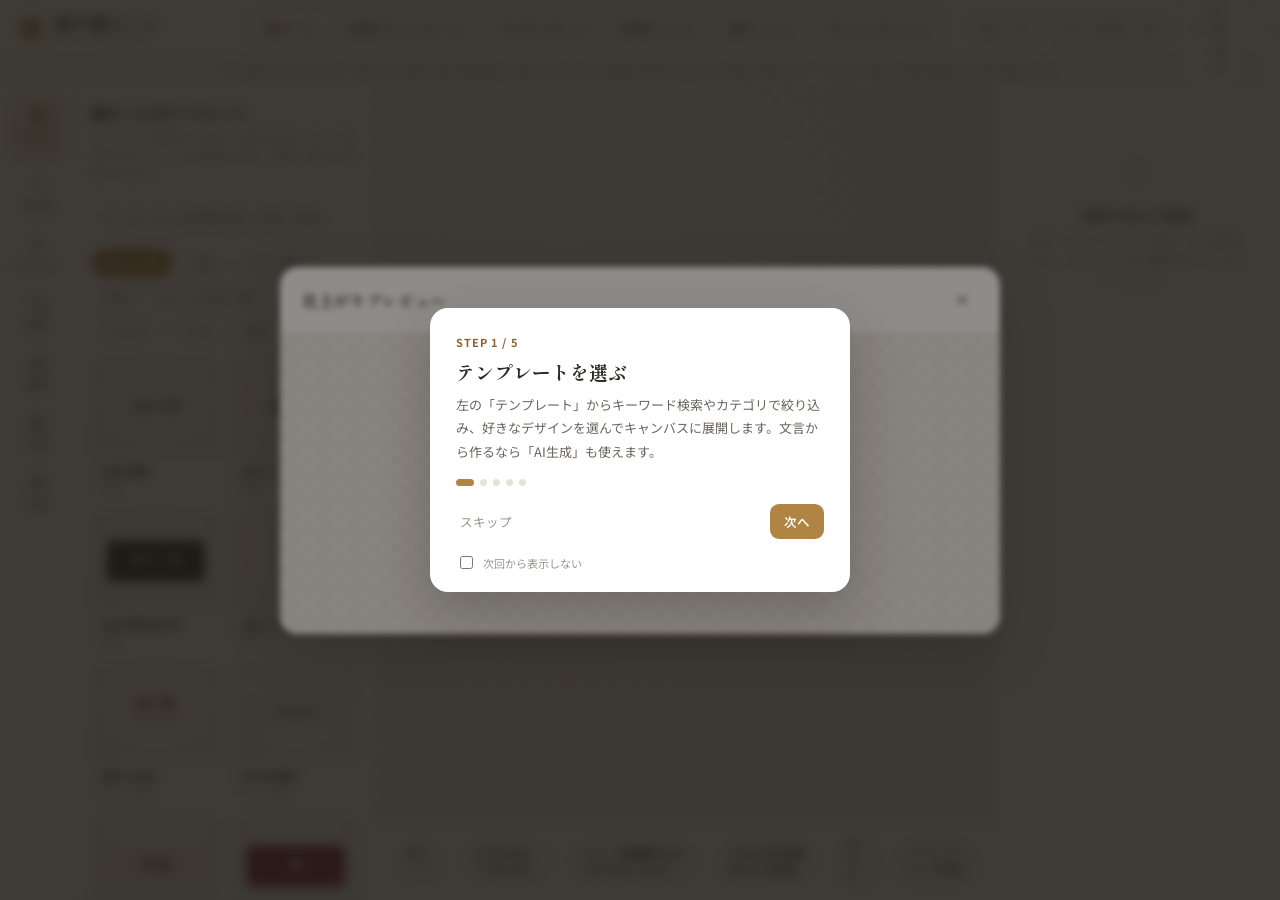
==== index.html @ 847ea358 "瀬戸織ネーム デザインエディタ 公開デモ(editor only)" ====
﻿<!DOCTYPE html>
<html lang="ja">
<head>
<meta charset="UTF-8" />
<meta name="viewport" content="width=device-width, initial-scale=1.0" />
<title>瀬戸織ネーム デザインスタジオ</title>
<link rel="preconnect" href="https://fonts.googleapis.com" />
<link rel="preconnect" href="https://fonts.gstatic.com" crossorigin />
<link href="https://fonts.googleapis.com/css2?family=Noto+Serif+JP:wght@400;600;700&family=Noto+Sans+JP:wght@400;500;700&family=Shippori+Mincho:wght@500;700&family=Zen+Maru+Gothic:wght@500;700&family=Yuji+Syuku&family=Dancing+Script:wght@600&family=Playfair+Display:wght@600&display=swap" rel="stylesheet" />
<script src="vendor/fabric.min.js"></script>
<script>
/* オフライン対策: ローカルの Fabric.js を優先。読み込めなかった場合のみ CDN を試す(オンライン時)。 */
if (!window.fabric) {
  document.write('<scr' + 'ipt src="https://cdnjs.cloudflare.com/ajax/libs/fabric.js/5.3.0/fabric.min.js"></scr' + 'ipt>');
}
</script>
<link rel="stylesheet" href="styles.css" />
</head>
<body>

<!-- 上部バー -->
<header class="topbar">
  <div class="brand">
    <span class="logo-mark" aria-hidden="true">
      <svg viewBox="0 0 32 32" width="26" height="26"><rect x="3" y="3" width="26" height="26" rx="7" fill="#b08544"/><path d="M9 11h14M9 16h14M9 21h14" stroke="#fff" stroke-width="2" stroke-linecap="round"/></svg>
    </span>
    <span class="brand-text">瀬戸織ネーム<small>デザインスタジオ</small></span>
  </div>

  <div class="product-switch" id="productSwitch"></div>

  <div class="topbar-actions">
    <div class="hist-group">
      <button class="icon-btn" id="undoBtn" title="元に戻す" disabled>
        <svg viewBox="0 0 24 24" width="18" height="18"><path d="M9 7L4 12l5 5M4 12h11a5 5 0 0 1 0 10h-1" fill="none" stroke="currentColor" stroke-width="2" stroke-linecap="round" stroke-linejoin="round"/></svg>
      </button>
      <button class="icon-btn" id="redoBtn" title="やり直し" disabled>
        <svg viewBox="0 0 24 24" width="18" height="18"><path d="M15 7l5 5-5 5M20 12H9a5 5 0 0 0 0 10h1" fill="none" stroke="currentColor" stroke-width="2" stroke-linecap="round" stroke-linejoin="round"/></svg>
      </button>
    </div>
    <div class="zoom-group">
      <button class="icon-btn" id="zoomOut" title="縮小"><svg viewBox="0 0 24 24" width="18" height="18"><path d="M5 12h14" stroke="currentColor" stroke-width="2" stroke-linecap="round"/></svg></button>
      <span class="zoom-val" id="zoomVal">100%</span>
      <button class="icon-btn" id="zoomIn" title="拡大"><svg viewBox="0 0 24 24" width="18" height="18"><path d="M12 5v14M5 12h14" stroke="currentColor" stroke-width="2" stroke-linecap="round"/></svg></button>
    </div>
    <button class="text-btn" id="previewBtn" title="シャツやワッペンに付いた仕上がりイメージを確認">
      <svg viewBox="0 0 24 24" width="16" height="16"><path d="M2 12s3.5-7 10-7 10 7 10 7-3.5 7-10 7S2 12 2 12Z" fill="none" stroke="currentColor" stroke-width="2"/><circle cx="12" cy="12" r="3" fill="none" stroke="currentColor" stroke-width="2"/></svg>
      プレビュー
    </button>
    <button class="text-btn" id="downloadBtn" title="高解像度の PNG 画像として書き出し">
      <svg viewBox="0 0 24 24" width="16" height="16"><path d="M12 3v12m0 0l-4-4m4 4l4-4M5 21h14" fill="none" stroke="currentColor" stroke-width="2" stroke-linecap="round" stroke-linejoin="round"/></svg>
      ダウンロード
    </button>
    <button class="text-btn primary" id="orderBtn" title="寸法・色・プリフライトを確認して入稿(瀬戸社の受注画面へ)">
      <svg viewBox="0 0 24 24" width="16" height="16"><path d="M5 12l5 5L20 7" fill="none" stroke="currentColor" stroke-width="2.4" stroke-linecap="round" stroke-linejoin="round"/></svg>
      入稿する
    </button>
    <a class="text-btn nav-link" href="orders.html" target="_blank" rel="noopener" title="瀬戸社側の受注キャッチ画面を別タブで開く">
      <svg viewBox="0 0 24 24" width="16" height="16"><path d="M4 5h16v14H4z" fill="none" stroke="currentColor" stroke-width="1.8"/><path d="M4 9h16" stroke="currentColor" stroke-width="1.8"/><path d="M8 13h8M8 16h5" stroke="currentColor" stroke-width="1.6" stroke-linecap="round"/></svg>
      受注画面を開く
    </a>
  </div>
</header>

<div class="poc-strip">これは動作デモ(PoC)です。瀬戸社の6品目の実仕様網羅と入稿前プリフライト(製造可否判定)が中核。本番は印刷完全データ生成・認証・受発注連携・決済を実装します。</div>

<div class="workspace">

  <!-- 左レール -->
  <nav class="rail">
    <button class="rail-tab active" data-rail="templates" title="テンプレート"><svg viewBox="0 0 24 24" width="20" height="20"><rect x="3" y="3" width="8" height="8" rx="1.5" fill="none" stroke="currentColor" stroke-width="1.8"/><rect x="13" y="3" width="8" height="8" rx="1.5" fill="none" stroke="currentColor" stroke-width="1.8"/><rect x="3" y="13" width="8" height="8" rx="1.5" fill="none" stroke="currentColor" stroke-width="1.8"/><rect x="13" y="13" width="8" height="8" rx="1.5" fill="none" stroke="currentColor" stroke-width="1.8"/></svg><span>テンプレート</span></button>
    <button class="rail-tab" data-rail="ai" title="AIでデザインを作る(デモ版)"><svg viewBox="0 0 24 24" width="20" height="20"><path d="M12 3l1.8 4.6L18 9l-4.2 1.4L12 15l-1.8-4.6L6 9l4.2-1.4L12 3Z" fill="currentColor"/><path d="M18.5 14l.8 2 2 .8-2 .8-.8 2-.8-2-2-.8 2-.8.8-2Z" fill="currentColor"/></svg><span>AI生成</span></button>
    <button class="rail-tab" data-rail="text" title="テキスト"><svg viewBox="0 0 24 24" width="20" height="20"><path d="M5 6h14M9 6v13M15 6v13" stroke="currentColor" stroke-width="1.8" stroke-linecap="round"/></svg><span>テキスト</span></button>
    <button class="rail-tab" data-rail="shapes" title="図形・アイコン"><svg viewBox="0 0 24 24" width="20" height="20"><circle cx="8" cy="8" r="4" fill="none" stroke="currentColor" stroke-width="1.8"/><rect x="13" y="13" width="8" height="8" rx="1.5" fill="none" stroke="currentColor" stroke-width="1.8"/></svg><span>図形</span></button>
    <button class="rail-tab" data-rail="uploads" title="画像"><svg viewBox="0 0 24 24" width="20" height="20"><rect x="3" y="5" width="18" height="14" rx="2" fill="none" stroke="currentColor" stroke-width="1.8"/><circle cx="9" cy="10" r="1.6" fill="currentColor"/><path d="M5 17l5-4 4 3 3-2 2 2" fill="none" stroke="currentColor" stroke-width="1.8" stroke-linejoin="round"/></svg><span>画像</span></button>
    <button class="rail-tab" data-rail="material" title="生地・仕様"><svg viewBox="0 0 24 24" width="20" height="20"><path d="M4 4h16v16H4z" fill="none" stroke="currentColor" stroke-width="1.8"/><path d="M4 9h16M4 14h16M9 4v16M14 4v16" stroke="currentColor" stroke-width="1"/></svg><span>生地</span></button>
    <button class="rail-tab" data-rail="gallery" title="マイギャラリー"><svg viewBox="0 0 24 24" width="20" height="20"><path d="M4 5h16v11H4z" fill="none" stroke="currentColor" stroke-width="1.8"/><path d="M4 13l4-3 3 2 4-4 5 4" fill="none" stroke="currentColor" stroke-width="1.8" stroke-linejoin="round"/></svg><span>保存</span></button>
  </nav>

  <!-- レールパネル -->
  <section class="rail-panel" id="railPanel"></section>

  <!-- 中央ステージ -->
  <main class="stage" id="stage">
    <div class="stage-inner" id="stageInner">
      <div class="canvas-shell" id="canvasShell">
        <canvas id="c"></canvas>
        <div class="texture-overlay" id="textureOverlay"></div>
      </div>
    </div>
    <div class="stage-foot" id="stageFoot"></div>
  </main>

  <!-- 右プロパティパネル -->
  <aside class="props" id="props">
    <div class="props-empty" id="propsEmpty">
      <svg viewBox="0 0 24 24" width="40" height="40"><path d="M12 3l2.5 5.5L20 9l-4 4 1 6-5-3-5 3 1-6-4-4 5.5-.5L12 3Z" fill="none" stroke="currentColor" stroke-width="1.4" stroke-linejoin="round"/></svg>
      <p>要素を選んで編集</p>
      <span>左の「テキスト」や「図形」から追加するか、キャンバス上の要素をクリックしてください。</span>
    </div>
    <div class="props-body" id="propsBody" hidden></div>
  </aside>
</div>

<!-- 入稿モーダル -->
<div class="modal-back" id="orderModal" hidden>
  <div class="modal">
    <div class="modal-head">
      <h3>入稿スペック確認</h3>
      <button class="icon-btn" id="orderClose"><svg viewBox="0 0 24 24" width="18" height="18"><path d="M6 6l12 12M18 6L6 18" stroke="currentColor" stroke-width="2" stroke-linecap="round"/></svg></button>
    </div>
    <div class="modal-body" id="orderBody"></div>
    <div class="modal-foot">
      <span class="modal-note">本番ではここから印刷完全データ生成・マイページ認証・瀬戸様の受発注連携・決済(プレミアム1,980円/月)へ進みます。</span>
      <button class="text-btn primary" id="orderConfirm">この内容で入稿(デモ)</button>
    </div>
  </div>
</div>

<!-- プレビューモーダル -->
<div class="modal-back" id="previewModal" hidden>
  <div class="modal preview-modal">
    <div class="modal-head">
      <h3>仕上がりプレビュー</h3>
      <button class="icon-btn" id="previewClose"><svg viewBox="0 0 24 24" width="18" height="18"><path d="M6 6l12 12M18 6L6 18" stroke="currentColor" stroke-width="2" stroke-linecap="round"/></svg></button>
    </div>
    <div class="modal-body preview-stage" id="previewStage"></div>
  </div>
</div>

<input type="file" id="fileInput" accept="image/*" hidden />

<script src="app.js"></script>
</body>
</html>
---- styles.css ----
﻿:root{
  --bg:#f3f1ec;
  --surface:#ffffff;
  --surface-2:#faf8f3;
  --ink:#2c2a26;
  --ink-soft:#6b665d;
  --ink-faint:#9a948a;
  --line:#e6e2d8;
  --line-soft:#efece4;
  --accent:#b08544;
  --accent-deep:#8a6533;
  --accent-soft:#f4ecdd;
  --brand-dark:#26231e;
  --sel:#4a7dff;
  --radius:14px;
  --radius-sm:9px;
  --shadow-sm:0 1px 2px rgba(40,36,28,.06),0 2px 6px rgba(40,36,28,.05);
  --shadow-md:0 4px 14px rgba(40,36,28,.10),0 1px 3px rgba(40,36,28,.06);
  --shadow-lg:0 18px 50px rgba(30,26,20,.25);
}
*{box-sizing:border-box}
html,body{height:100%}
body{
  margin:0;
  font-family:"Noto Sans JP",system-ui,sans-serif;
  color:var(--ink);
  background:var(--bg);
  -webkit-font-smoothing:antialiased;
  display:flex;flex-direction:column;
  overflow:hidden;
}
button{font-family:inherit;color:inherit}

/* ===== 上部バー ===== */
.topbar{
  display:flex;align-items:center;gap:18px;
  height:58px;flex:0 0 58px;
  padding:0 18px;
  background:var(--surface);
  border-bottom:1px solid var(--line);
  box-shadow:var(--shadow-sm);
  z-index:30;
}
.brand{display:flex;align-items:center;gap:10px;min-width:210px}
.logo-mark{display:flex}
.brand-text{font-family:"Shippori Mincho",serif;font-weight:700;font-size:17px;letter-spacing:.02em;line-height:1.1;display:flex;flex-direction:column}
.brand-text small{font-family:"Noto Sans JP";font-weight:500;font-size:10px;color:var(--ink-faint);letter-spacing:.18em}

.product-switch{display:flex;gap:4px;background:var(--surface-2);border:1px solid var(--line);border-radius:11px;padding:4px}
.product-switch button{
  border:none;background:transparent;cursor:pointer;
  font-size:12.5px;font-weight:500;color:var(--ink-soft);
  padding:7px 14px;border-radius:8px;white-space:nowrap;
  transition:all .15s;
}
.product-switch button:hover{color:var(--ink);background:rgba(176,133,68,.08)}
.product-switch button.active{background:var(--surface);color:var(--accent-deep);font-weight:700;box-shadow:var(--shadow-sm)}

.topbar-actions{margin-left:auto;display:flex;align-items:center;gap:10px}
.hist-group,.zoom-group{display:flex;align-items:center;gap:2px;background:var(--surface-2);border:1px solid var(--line);border-radius:9px;padding:3px}
.zoom-val{font-size:12px;font-variant-numeric:tabular-nums;color:var(--ink-soft);min-width:42px;text-align:center}
.icon-btn{
  display:flex;align-items:center;justify-content:center;
  width:32px;height:30px;border:none;background:transparent;border-radius:7px;
  color:var(--ink-soft);cursor:pointer;transition:all .13s;
}
.icon-btn:hover:not(:disabled){background:rgba(176,133,68,.12);color:var(--accent-deep)}
.icon-btn:disabled{opacity:.32;cursor:default}
.text-btn{
  display:flex;align-items:center;gap:6px;
  border:1px solid var(--line);background:var(--surface);
  border-radius:9px;padding:8px 14px;font-size:12.5px;font-weight:600;
  color:var(--ink);cursor:pointer;transition:all .15s;
}
.text-btn:hover{border-color:var(--accent);color:var(--accent-deep);box-shadow:var(--shadow-sm)}
.text-btn.primary{background:var(--accent);border-color:var(--accent);color:#fff}
.text-btn.primary:hover{background:var(--accent-deep);border-color:var(--accent-deep);color:#fff}

.poc-strip{
  flex:0 0 auto;font-size:11px;color:var(--ink-faint);
  background:var(--surface-2);border-bottom:1px solid var(--line-soft);
  padding:5px 18px;text-align:center;letter-spacing:.01em;
}

/* ===== ワークスペース ===== */
.workspace{flex:1;display:flex;min-height:0}

/* 左レール */
.rail{
  flex:0 0 76px;background:var(--surface);border-right:1px solid var(--line);
  display:flex;flex-direction:column;gap:2px;padding:10px 8px;overflow-y:auto;
}
.rail-tab{
  display:flex;flex-direction:column;align-items:center;gap:5px;
  border:none;background:transparent;border-radius:11px;padding:11px 4px;
  color:var(--ink-soft);cursor:pointer;transition:all .14s;font-size:10.5px;font-weight:500;
}
.rail-tab span{line-height:1}
.rail-tab:hover{background:var(--surface-2);color:var(--ink)}
.rail-tab.active{background:var(--accent-soft);color:var(--accent-deep);font-weight:700}

/* レールパネル */
.rail-panel{
  flex:0 0 300px;background:var(--surface);border-right:1px solid var(--line);
  overflow-y:auto;padding:18px 16px 28px;
}
.rp-title{font-size:14px;font-weight:700;margin:0 0 4px;letter-spacing:.01em}
.rp-sub{font-size:11.5px;color:var(--ink-faint);margin:0 0 16px;line-height:1.6}
.rp-section{margin-bottom:22px}
.rp-section h4{font-size:11px;font-weight:700;color:var(--ink-soft);letter-spacing:.06em;margin:0 0 10px;text-transform:none}

/* テンプレート検索ボックス */
.tpl-search{position:relative;display:flex;align-items:center;margin:0 0 12px}
.tpl-search .ts-ic{position:absolute;left:11px;color:var(--ink-faint);pointer-events:none}
.tpl-search input{
  width:100%;padding:9px 32px 9px 34px;border:1px solid var(--line);border-radius:9px;
  font-size:12.5px;font-family:inherit;color:var(--ink);background:var(--surface);transition:border-color .14s;
}
.tpl-search input:focus{outline:none;border-color:var(--accent);box-shadow:0 0 0 3px var(--accent-soft)}
.tpl-search .ts-clear{
  position:absolute;right:7px;width:22px;height:22px;border:none;background:transparent;
  color:var(--ink-faint);cursor:pointer;display:flex;align-items:center;justify-content:center;border-radius:50%;
}
.tpl-search .ts-clear:hover{background:var(--surface-2);color:var(--ink-soft)}
.tpl-count{font-size:11px;color:var(--ink-faint);margin:0 0 10px}

/* テンプレートのカテゴリ絞り込みチップ */
.tpl-cats{display:flex;flex-wrap:wrap;gap:6px;margin:0 0 14px}
.tpl-chip{
  border:1px solid var(--line);background:var(--surface);border-radius:20px;
  padding:5px 12px;font-size:11px;cursor:pointer;color:var(--ink-soft);transition:all .14s;white-space:nowrap;
}
.tpl-chip:hover{border-color:var(--accent);color:var(--accent-deep);background:var(--accent-soft)}
.tpl-chip.sel{border-color:var(--accent);background:var(--accent);color:#fff;font-weight:700}

/* テンプレートカード */
.tpl-grid{display:grid;grid-template-columns:1fr 1fr;gap:12px}
.tpl-card{
  position:relative;border:1px solid var(--line);border-radius:var(--radius-sm);overflow:hidden;cursor:pointer;
  background:var(--surface-2);transition:all .16s;
}
.tpl-card:hover{border-color:var(--accent);box-shadow:var(--shadow-md);transform:translateY(-2px)}
.tpl-thumb{height:96px;display:flex;align-items:center;justify-content:center;padding:8px;background:
  radial-gradient(circle at 50% 35%, #fbfaf6, #f0ede5)}
.tpl-name{font-size:11px;padding:7px 9px;border-top:1px solid var(--line-soft);color:var(--ink);background:var(--surface);font-weight:600;line-height:1.3}
.tpl-name small{display:block;font-size:9.5px;color:var(--ink-faint);font-weight:500;margin-top:1px}
/* ホバー時の適用オーバーレイ */
.tpl-overlay{
  position:absolute;left:0;right:0;top:0;height:96px;display:flex;align-items:center;justify-content:center;
  background:rgba(38,35,30,.55);opacity:0;transition:opacity .16s;pointer-events:none;
}
.tpl-card:hover .tpl-overlay{opacity:1}
.tpl-use{
  background:var(--accent);color:#fff;font-size:11px;font-weight:700;
  padding:7px 13px;border-radius:20px;box-shadow:var(--shadow-md);letter-spacing:.02em;
}

/* 追加ボタン群 */
.add-btn{
  width:100%;display:flex;align-items:center;gap:11px;
  border:1px solid var(--line);background:var(--surface);border-radius:var(--radius-sm);
  padding:13px 14px;cursor:pointer;transition:all .15s;margin-bottom:9px;text-align:left;
}
.add-btn:hover{border-color:var(--accent);background:var(--accent-soft)}
.add-btn .ab-ic{color:var(--accent-deep);display:flex}
.add-btn .ab-tx{display:flex;flex-direction:column;gap:1px}
.add-btn .ab-tx b{font-size:13px;font-weight:600}
.add-btn .ab-tx small{font-size:11px;color:var(--ink-faint)}
.preset-line{display:flex;gap:7px;flex-wrap:wrap}
.preset-chip{
  border:1px solid var(--line);background:var(--surface);border-radius:20px;
  padding:6px 13px;font-size:12px;cursor:pointer;transition:all .14s;color:var(--ink-soft);
}
.preset-chip:hover{border-color:var(--accent);color:var(--accent-deep);background:var(--accent-soft)}

/* 図形グリッド */
.shape-grid{display:grid;grid-template-columns:repeat(4,1fr);gap:8px}
.shape-cell{
  aspect-ratio:1;display:flex;align-items:center;justify-content:center;
  border:1px solid var(--line);border-radius:var(--radius-sm);background:var(--surface);
  cursor:pointer;color:var(--ink-soft);transition:all .14s;
}
.shape-cell:hover{border-color:var(--accent);color:var(--accent-deep);background:var(--accent-soft)}

/* スウォッチ / 糸色見本帳 */
.thread-book{display:grid;grid-template-columns:repeat(4,1fr);gap:9px}
.thread-chip{
  display:flex;flex-direction:column;align-items:center;gap:4px;cursor:pointer;
  border:1px solid transparent;border-radius:9px;padding:6px 3px 5px;transition:all .14s;
}
.thread-chip:hover{background:var(--surface-2);border-color:var(--line)}
.thread-chip.sel{background:var(--accent-soft);border-color:var(--accent)}
.thread-dot{width:34px;height:34px;border-radius:50%;box-shadow:inset 0 0 0 1px rgba(0,0,0,.12),0 1px 3px rgba(0,0,0,.15)}
.thread-no{font-size:9px;color:var(--ink-faint);font-variant-numeric:tabular-nums;line-height:1}
.thread-nm{font-size:9.5px;color:var(--ink-soft);line-height:1.1;text-align:center}

.fabric-row{display:flex;gap:9px;flex-wrap:wrap}
.fabric-sw{
  width:48px;height:48px;border-radius:9px;cursor:pointer;position:relative;
  box-shadow:inset 0 0 0 1px rgba(0,0,0,.1);transition:transform .12s;border:2px solid transparent;
}
.fabric-sw:hover{transform:scale(1.06)}
.fabric-sw.sel{border-color:var(--accent);box-shadow:inset 0 0 0 1px rgba(0,0,0,.1),0 0 0 2px var(--accent-soft)}

/* セグメント切替 */
.seg{display:flex;background:var(--surface-2);border:1px solid var(--line);border-radius:9px;padding:3px;gap:2px}
.seg button{flex:1;border:none;background:transparent;border-radius:7px;padding:8px 6px;font-size:11.5px;font-weight:500;color:var(--ink-soft);cursor:pointer;transition:all .14s}
.seg button:hover{color:var(--ink)}
.seg button.active{background:var(--surface);color:var(--accent-deep);font-weight:700;box-shadow:var(--shadow-sm)}

.toggle-row{display:flex;align-items:center;justify-content:space-between;padding:4px 0}
.toggle-row label{font-size:13px}
.switch{position:relative;width:42px;height:24px;flex:0 0 auto}
.switch input{opacity:0;width:0;height:0}
.switch .sl{position:absolute;inset:0;background:var(--line);border-radius:24px;transition:.18s;cursor:pointer}
.switch .sl::before{content:"";position:absolute;width:18px;height:18px;left:3px;top:3px;background:#fff;border-radius:50%;transition:.18s;box-shadow:var(--shadow-sm)}
.switch input:checked + .sl{background:var(--accent)}
.switch input:checked + .sl::before{transform:translateX(18px)}

/* ===== ステージ ===== */
.stage{
  flex:1;min-width:0;display:flex;flex-direction:column;
  background:
    radial-gradient(circle at 30% 20%, #fbfaf6, transparent 60%),
    repeating-conic-gradient(#ece9e1 0% 25%, #f4f1ec 0% 50%) 0 0/22px 22px;
  position:relative;
}
.stage-inner{flex:1;display:flex;align-items:center;justify-content:center;overflow:auto;padding:40px}
.canvas-shell{position:relative;box-shadow:var(--shadow-lg);border-radius:4px;transition:width .12s,height .12s}
.canvas-shell .canvas-container{border-radius:4px}
.texture-overlay{position:absolute;inset:0;pointer-events:none;border-radius:4px;z-index:5;mix-blend-mode:multiply}
.stage-foot{
  flex:0 0 auto;display:flex;align-items:center;gap:16px;justify-content:center;
  padding:10px 18px;background:var(--surface);border-top:1px solid var(--line);
  font-size:11.5px;color:var(--ink-soft);
}
.stage-foot .dim-pill{background:var(--surface-2);border:1px solid var(--line);border-radius:20px;padding:4px 12px;font-variant-numeric:tabular-nums}
.stage-foot b{color:var(--ink)}

/* ===== 右プロパティ ===== */
.props{flex:0 0 286px;background:var(--surface);border-left:1px solid var(--line);overflow-y:auto;padding:18px 16px 30px}
.props-empty{display:flex;flex-direction:column;align-items:center;text-align:center;color:var(--ink-faint);padding:48px 18px;gap:6px}
.props-empty p{font-size:14px;font-weight:600;color:var(--ink-soft);margin:8px 0 0}
.props-empty span{font-size:11.5px;line-height:1.7}
.props-empty svg{color:var(--line)}

.pgroup{margin-bottom:20px}
.pgroup-title{font-size:11px;font-weight:700;color:var(--ink-soft);letter-spacing:.05em;margin:0 0 10px}
.field{margin-bottom:12px}
.field > label{display:block;font-size:11px;color:var(--ink-soft);margin-bottom:5px}
.field input[type=text],.field input[type=number],.field select,.field textarea{
  width:100%;padding:9px 11px;border:1px solid var(--line);border-radius:8px;
  font-size:13px;font-family:inherit;color:var(--ink);background:var(--surface);transition:border-color .14s;
}
.field input:focus,.field select:focus,.field textarea:focus{outline:none;border-color:var(--accent);box-shadow:0 0 0 3px var(--accent-soft)}
.field textarea{resize:vertical;min-height:54px;line-height:1.5}
.field-row{display:flex;gap:9px}
.field-row .field{flex:1}

.stepper{display:flex;align-items:center;border:1px solid var(--line);border-radius:8px;overflow:hidden}
.stepper button{border:none;background:var(--surface-2);width:30px;height:36px;cursor:pointer;color:var(--ink-soft);font-size:16px}
.stepper button:hover{background:var(--accent-soft);color:var(--accent-deep)}
.stepper input{border:none;text-align:center;width:100%;font-size:13px;font-variant-numeric:tabular-nums}
.stepper input:focus{outline:none}

.align-row,.layer-row{display:grid;grid-template-columns:repeat(4,1fr);gap:6px}
.mini-btn{
  display:flex;align-items:center;justify-content:center;height:36px;
  border:1px solid var(--line);background:var(--surface);border-radius:8px;cursor:pointer;
  color:var(--ink-soft);transition:all .13s;
}
.mini-btn:hover{border-color:var(--accent);color:var(--accent-deep);background:var(--accent-soft)}
.mini-btn.danger:hover{border-color:#d9534f;color:#d9534f;background:#fdeceb}

.color-pick{display:flex;align-items:center;gap:9px}
.color-pick .cp-current{width:36px;height:36px;border-radius:8px;box-shadow:inset 0 0 0 1px rgba(0,0,0,.12);flex:0 0 auto}
.thread-mini{display:flex;gap:6px;flex-wrap:wrap}
.thread-mini .tm{width:24px;height:24px;border-radius:50%;cursor:pointer;box-shadow:inset 0 0 0 1px rgba(0,0,0,.12);border:2px solid transparent}
.thread-mini .tm.sel{border-color:var(--accent)}

.range-row{display:flex;align-items:center;gap:10px}
.range-row input[type=range]{flex:1;accent-color:var(--accent)}
.range-row .rv{font-size:12px;color:var(--ink-soft);font-variant-numeric:tabular-nums;min-width:38px;text-align:right}

.fontpick{display:flex;flex-direction:column;gap:7px;max-height:230px;overflow-y:auto;padding-right:2px}
.font-opt{border:1px solid var(--line);border-radius:8px;padding:9px 12px;cursor:pointer;font-size:15px;transition:all .13s;background:var(--surface)}
.font-opt:hover{border-color:var(--accent);background:var(--accent-soft)}
.font-opt.sel{border-color:var(--accent);background:var(--accent-soft);box-shadow:0 0 0 2px var(--accent-soft)}
.font-opt small{display:block;font-size:9.5px;color:var(--ink-faint);font-family:"Noto Sans JP";margin-top:2px}

/* ===== モーダル ===== */
.modal-back{position:fixed;inset:0;background:rgba(30,26,20,.46);backdrop-filter:blur(3px);display:flex;align-items:center;justify-content:center;z-index:100;padding:24px}
.modal{background:var(--surface);border-radius:18px;box-shadow:var(--shadow-lg);width:min(520px,100%);max-height:90vh;display:flex;flex-direction:column;overflow:hidden}
.preview-modal{width:min(720px,100%)}
.modal-head{display:flex;align-items:center;justify-content:space-between;padding:18px 22px;border-bottom:1px solid var(--line)}
.modal-head h3{margin:0;font-size:16px;font-family:"Shippori Mincho",serif;font-weight:700}
.modal-body{padding:22px;overflow-y:auto}
.preview-stage{display:flex;align-items:center;justify-content:center;background:repeating-conic-gradient(#ece9e1 0% 25%, #f4f1ec 0% 50%) 0 0/22px 22px;min-height:300px;padding:40px}
.modal-foot{display:flex;align-items:center;gap:14px;justify-content:space-between;padding:16px 22px;border-top:1px solid var(--line);background:var(--surface-2)}
.modal-note{font-size:10.5px;color:var(--ink-faint);line-height:1.6;flex:1}

.spec-table{width:100%;border-collapse:collapse;font-size:13px}
.spec-table th{text-align:left;color:var(--ink-soft);font-weight:600;padding:9px 4px;width:128px;vertical-align:top;font-size:12px}
.spec-table td{padding:9px 4px;border-bottom:1px solid var(--line-soft)}
.spec-table tr:last-child td{border-bottom:none}
.spec-chiplist{display:flex;flex-wrap:wrap;gap:6px}
.spec-chip{display:inline-flex;align-items:center;gap:5px;background:var(--surface-2);border:1px solid var(--line);border-radius:16px;padding:3px 10px;font-size:11.5px}
.spec-chip .sc-dot{width:11px;height:11px;border-radius:50%;box-shadow:inset 0 0 0 1px rgba(0,0,0,.15)}

/* ギャラリー */
.gal-grid{display:grid;grid-template-columns:1fr 1fr;gap:11px}
.gal-card{border:1px solid var(--line);border-radius:var(--radius-sm);overflow:hidden;cursor:pointer;background:var(--surface);transition:all .15s;position:relative}
.gal-card:hover{border-color:var(--accent);box-shadow:var(--shadow-md)}
.gal-card img{width:100%;height:74px;object-fit:contain;background:var(--surface-2);display:block}
.gal-card .gc-meta{font-size:10.5px;padding:6px 8px;color:var(--ink-soft);border-top:1px solid var(--line-soft)}
.gal-card .gc-del{position:absolute;top:5px;right:5px;width:22px;height:22px;border-radius:50%;border:none;background:rgba(255,255,255,.9);color:#d9534f;cursor:pointer;display:none;align-items:center;justify-content:center;box-shadow:var(--shadow-sm)}
.gal-card:hover .gc-del{display:flex}
.empty-hint{font-size:12px;color:var(--ink-faint);line-height:1.7;padding:16px;border:1px dashed var(--line);border-radius:var(--radius-sm);text-align:center;background:var(--surface-2)}

.tip{font-size:11px;color:var(--ink-faint);line-height:1.7;margin-top:14px;padding-top:12px;border-top:1px solid var(--line-soft)}

/* 折り返し可能なセグメント(仕立て・地組織) */
.seg-wrap{gap:4px}
.seg-wrap button{flex:0 0 auto;min-width:0;padding:7px 10px;font-size:11px}

/* センター折りの折り線 */
.fold-line{position:absolute;left:0;right:0;top:50%;height:0;border-top:1px dashed rgba(0,0,0,.28);z-index:6;pointer-events:none}

/* プリフライト要約バッジ(ステージ下) */
.pf-pill{cursor:pointer;border-width:1px;border-style:solid}
.pf-pill.pf-ok{background:#eaf6ec;border-color:#bcdcc2;color:#2c7a3e}
.pf-pill.pf-warn{background:#fdf3e2;border-color:#f0d6a6;color:#9a6b16}
.pf-pill.pf-bad{background:#fdecea;border-color:#f2c0bb;color:#bf2f26}
.pf-pill b{color:inherit}

/* プリフライト(入稿モーダル内) */
.pf-block{margin-bottom:20px}
.pf-head{border-radius:10px;padding:11px 14px;display:flex;align-items:center;gap:10px}
.pf-head.pf-ok{background:#eaf6ec;color:#2c7a3e}
.pf-head.pf-warn{background:#fdf3e2;color:#9a6b16}
.pf-head.pf-bad{background:#fdecea;color:#bf2f26}
.pf-badge{font-weight:700;font-size:13.5px}
.pf-list{list-style:none;margin:12px 0 0;padding:0;display:flex;flex-direction:column;gap:7px}
.pf-list li{display:flex;gap:8px;align-items:flex-start;font-size:12px;line-height:1.6;color:var(--ink-soft)}
.pf-tag{flex:0 0 auto;font-size:10px;font-weight:700;border-radius:5px;padding:2px 7px;line-height:1.4;margin-top:1px}
.pf-i-bad .pf-tag{background:#fdecea;color:#bf2f26}
.pf-i-warn .pf-tag{background:#fdf3e2;color:#9a6b16}
.pf-i-ok .pf-tag{background:#eaf6ec;color:#2c7a3e}
.pf-none{font-size:12px;color:var(--ink-soft);margin:10px 0 0}
.spec-h{font-size:12.5px;font-weight:700;color:var(--ink-soft);letter-spacing:.04em;margin:4px 0 8px;padding-top:14px;border-top:1px solid var(--line-soft)}
.spec-note{font-size:10.5px;color:var(--ink-faint);line-height:1.7;margin:14px 0 0}

@media(max-width:1180px){
  .rail-panel{flex-basis:250px}
  .props{flex-basis:250px}
}
@media(max-width:920px){
  .product-switch{display:none}
  .rail span{display:none}
  .rail{flex-basis:54px}
}
::-webkit-scrollbar{width:9px;height:9px}
::-webkit-scrollbar-thumb{background:#d9d4c8;border-radius:8px;border:2px solid var(--surface)}
::-webkit-scrollbar-thumb:hover{background:#c9c3b4}

/* ===== 受注画面リンク(ヘッダ) ===== */
.nav-link{text-decoration:none}
.nav-link svg{color:var(--ink-soft)}
.nav-link:hover svg{color:var(--accent-deep)}

/* ===== 入稿完了トースト ===== */
.order-toast{
  position:fixed;left:50%;bottom:24px;transform:translate(-50%,28px);
  display:flex;align-items:center;gap:11px;
  background:var(--brand-dark);color:#fff;
  padding:13px 18px;border-radius:12px;box-shadow:var(--shadow-lg);
  font-size:12.5px;z-index:200;max-width:min(560px,92vw);
  opacity:0;pointer-events:none;transition:opacity .22s,transform .22s;
}
.order-toast.show{opacity:1;transform:translate(-50%,0);pointer-events:auto}
.order-toast .ot-ic{display:flex;color:#7fdc97;flex:0 0 auto}
.order-toast .ot-tx{line-height:1.6;flex:1}
.order-toast .ot-link{
  flex:0 0 auto;color:#fff;background:var(--accent);
  text-decoration:none;font-weight:700;font-size:12px;
  padding:7px 13px;border-radius:8px;white-space:nowrap;
}
.order-toast .ot-link:hover{background:var(--accent-deep)}

/* ===== 仕上がりモックアップ(プレビュー) ===== */
.pv-wrap{width:100%;display:flex;flex-direction:column;align-items:center;gap:14px}
.pv-tabs{display:flex;flex-wrap:wrap;gap:7px;justify-content:center}
.pv-tab{
  border:1px solid var(--line);background:var(--surface);border-radius:20px;
  padding:6px 14px;font-size:12px;cursor:pointer;color:var(--ink-soft);transition:all .14s;font-weight:500;
}
.pv-tab:hover{border-color:var(--accent);color:var(--accent-deep);background:var(--accent-soft)}
.pv-tab.sel{border-color:var(--accent);background:var(--accent);color:#fff;font-weight:700}
.pv-scene{
  width:100%;max-width:440px;aspect-ratio:420/360;background:var(--surface);
  border:1px solid var(--line);border-radius:14px;overflow:hidden;box-shadow:var(--shadow-md);
}
.pv-scene svg{display:block;width:100%;height:100%}
.pv-note{font-size:12px;color:var(--ink-soft);text-align:center;line-height:1.6}

/* ===== AIデザイン生成(デモ版)パネル ===== */
.ai-demo-note{
  font-size:11px;line-height:1.6;color:var(--accent-deep);
  background:var(--accent-soft);border:1px solid #ecdcba;border-radius:9px;
  padding:9px 11px;margin:0 0 16px;
}
.ai-textarea{
  width:100%;min-height:72px;resize:vertical;line-height:1.6;
  padding:10px 11px;border:1px solid var(--line);border-radius:9px;
  font-size:13px;font-family:inherit;color:var(--ink);background:var(--surface);transition:border-color .14s;
}
.ai-textarea:focus{outline:none;border-color:var(--accent);box-shadow:0 0 0 3px var(--accent-soft)}
.ai-moods{display:flex;flex-wrap:wrap;gap:6px}
.ai-mood{
  border:1px solid var(--line);background:var(--surface);border-radius:20px;
  padding:6px 13px;font-size:11.5px;cursor:pointer;color:var(--ink-soft);transition:all .14s;
}
.ai-mood:hover{border-color:var(--accent);color:var(--accent-deep);background:var(--accent-soft)}
.ai-mood.sel{border-color:var(--accent);background:var(--accent);color:#fff;font-weight:700}
.ai-gen-btn{
  width:100%;display:flex;align-items:center;justify-content:center;gap:8px;
  border:none;background:var(--accent);color:#fff;border-radius:10px;
  padding:12px 14px;font-size:13px;font-weight:700;cursor:pointer;transition:all .15s;margin-bottom:6px;
}
.ai-gen-btn:hover{background:var(--accent-deep)}
.ai-cands{display:grid;grid-template-columns:1fr 1fr;gap:11px}
.ai-cand{
  position:relative;border:1px solid var(--line);border-radius:var(--radius-sm);overflow:hidden;cursor:pointer;
  background:var(--surface-2);transition:all .16s;
}
.ai-cand:hover{border-color:var(--accent);box-shadow:var(--shadow-md);transform:translateY(-2px)}
.ai-cand.sel{border-color:var(--accent);box-shadow:0 0 0 2px var(--accent-soft)}
.ai-cand-thumb{height:84px;display:flex;align-items:center;justify-content:center;padding:7px;background:
  radial-gradient(circle at 50% 35%, #fbfaf6, #f0ede5)}
.ai-cand-meta{font-size:11px;padding:6px 8px;border-top:1px solid var(--line-soft);color:var(--ink);background:var(--surface);font-weight:600}
.ai-cand-meta small{display:block;font-size:9px;color:var(--ink-faint);font-weight:500;margin-top:1px;white-space:nowrap;overflow:hidden;text-overflow:ellipsis}

/* ===== 初回オンボーディング ===== */
.onboard-back{
  position:fixed;inset:0;background:rgba(30,26,20,.5);backdrop-filter:blur(3px);
  display:flex;align-items:center;justify-content:center;z-index:300;padding:24px;
  animation:obFade .2s ease;
}
@keyframes obFade{from{opacity:0}to{opacity:1}}
.onboard-card{
  background:var(--surface);border-radius:18px;box-shadow:var(--shadow-lg);
  width:min(420px,100%);padding:26px 26px 20px;animation:obPop .26s ease;
}
@keyframes obPop{from{transform:translateY(12px);opacity:0}to{transform:translateY(0);opacity:1}}
.onboard-card .ob-step{font-size:11px;font-weight:700;color:var(--accent-deep);letter-spacing:.08em}
.onboard-card .ob-title{font-family:"Shippori Mincho",serif;font-size:19px;font-weight:700;margin:8px 0 8px}
.onboard-card .ob-desc{font-size:13px;color:var(--ink-soft);line-height:1.8;margin:0 0 16px}
.ob-dots{display:flex;gap:6px;margin-bottom:18px}
.ob-dot{width:7px;height:7px;border-radius:50%;background:var(--line)}
.ob-dot.on{background:var(--accent);width:18px;border-radius:4px;transition:all .18s}
.ob-foot{display:flex;align-items:center;justify-content:space-between;gap:10px}
.ob-skip{border:none;background:transparent;color:var(--ink-faint);font-size:12.5px;cursor:pointer;padding:8px 4px}
.ob-skip:hover{color:var(--ink-soft)}
.ob-nav{display:flex;gap:8px}
.ob-back{border:1px solid var(--line);background:var(--surface);border-radius:9px;padding:8px 14px;font-size:12.5px;font-weight:600;cursor:pointer;color:var(--ink)}
.ob-back:hover{border-color:var(--accent);color:var(--accent-deep)}
.ob-next{border:none}
.ob-nomore{display:flex;align-items:center;gap:7px;font-size:11px;color:var(--ink-faint);margin-top:14px;cursor:pointer}
.ob-nomore input{accent-color:var(--accent);cursor:pointer}

/* 狭幅レスポンシブの追補(主要操作の破綻防止) */
@media(max-width:760px){
  .topbar{gap:10px;padding:0 12px;overflow-x:auto}
  .brand{min-width:0}
  .brand-text small{display:none}
  .text-btn{padding:8px 11px}
  .nav-link span,.text-btn span{}
  .rail-panel{flex-basis:220px}
  .props{flex-basis:220px}
}
@media(max-width:600px){
  .workspace{flex-direction:column}
  .rail{flex:0 0 auto;flex-direction:row;border-right:none;border-bottom:1px solid var(--line);overflow-x:auto;padding:6px}
  .rail-tab{flex:0 0 auto;padding:8px 10px}
  .rail span{display:none}
  .rail-panel{flex:0 0 auto;max-height:38vh;border-right:none;border-bottom:1px solid var(--line)}
  .props{flex:0 0 auto;max-height:32vh;border-left:none;border-top:1px solid var(--line)}
  .stage-inner{padding:18px}
}
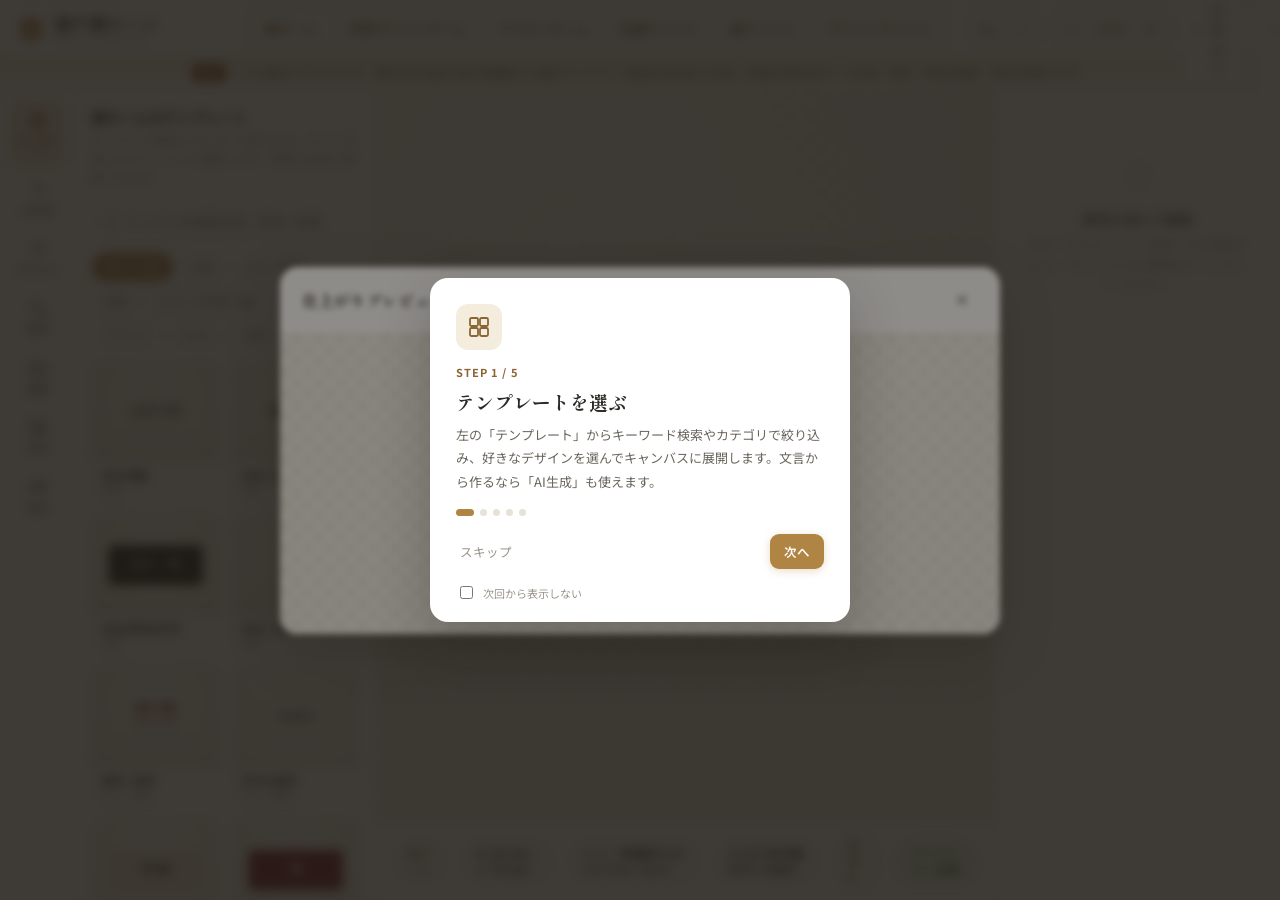
==== commit 42cd1ea4: "エディタ更新: 納品UI/UX・テンプレ74点・検索・AI生成・仕上がりモックアップ・bugfix" ====
--- a/index.html
+++ b/index.html
@@ -45,19 +45,19 @@
     </div>
     <button class="text-btn" id="previewBtn" title="シャツやワッペンに付いた仕上がりイメージを確認">
       <svg viewBox="0 0 24 24" width="16" height="16"><path d="M2 12s3.5-7 10-7 10 7 10 7-3.5 7-10 7S2 12 2 12Z" fill="none" stroke="currentColor" stroke-width="2"/><circle cx="12" cy="12" r="3" fill="none" stroke="currentColor" stroke-width="2"/></svg>
-      プレビュー
+      <span class="btn-label">プレビュー</span>
     </button>
     <button class="text-btn" id="downloadBtn" title="高解像度の PNG 画像として書き出し">
       <svg viewBox="0 0 24 24" width="16" height="16"><path d="M12 3v12m0 0l-4-4m4 4l4-4M5 21h14" fill="none" stroke="currentColor" stroke-width="2" stroke-linecap="round" stroke-linejoin="round"/></svg>
-      ダウンロード
+      <span class="btn-label">ダウンロード</span>
     </button>
     <button class="text-btn primary" id="orderBtn" title="寸法・色・プリフライトを確認して入稿(瀬戸社の受注画面へ)">
       <svg viewBox="0 0 24 24" width="16" height="16"><path d="M5 12l5 5L20 7" fill="none" stroke="currentColor" stroke-width="2.4" stroke-linecap="round" stroke-linejoin="round"/></svg>
-      入稿する
+      <span class="btn-label">入稿する</span>
     </button>
     <a class="text-btn nav-link" href="orders.html" target="_blank" rel="noopener" title="瀬戸社側の受注キャッチ画面を別タブで開く">
       <svg viewBox="0 0 24 24" width="16" height="16"><path d="M4 5h16v14H4z" fill="none" stroke="currentColor" stroke-width="1.8"/><path d="M4 9h16" stroke="currentColor" stroke-width="1.8"/><path d="M8 13h8M8 16h5" stroke="currentColor" stroke-width="1.6" stroke-linecap="round"/></svg>
-      受注画面を開く
+      <span class="btn-label">受注画面を開く</span>
     </a>
   </div>
 </header>
--- a/styles.css
+++ b/styles.css
@@ -73,13 +73,19 @@
   color:var(--ink);cursor:pointer;transition:all .15s;
 }
 .text-btn:hover{border-color:var(--accent);color:var(--accent-deep);box-shadow:var(--shadow-sm)}
-.text-btn.primary{background:var(--accent);border-color:var(--accent);color:#fff}
-.text-btn.primary:hover{background:var(--accent-deep);border-color:var(--accent-deep);color:#fff}
+.text-btn.primary{background:var(--accent);border-color:var(--accent);color:#fff;box-shadow:0 2px 8px rgba(176,133,68,.28)}
+.text-btn.primary:hover{background:var(--accent-deep);border-color:var(--accent-deep);color:#fff;box-shadow:0 3px 12px rgba(176,133,68,.36)}
 
 .poc-strip{
-  flex:0 0 auto;font-size:11px;color:var(--ink-faint);
-  background:var(--surface-2);border-bottom:1px solid var(--line-soft);
-  padding:5px 18px;text-align:center;letter-spacing:.01em;
+  flex:0 0 auto;font-size:11px;color:var(--ink-soft);
+  background:linear-gradient(180deg,var(--accent-soft),var(--surface-2));
+  border-bottom:1px solid var(--line-soft);
+  padding:6px 18px;text-align:center;letter-spacing:.01em;
+  display:flex;align-items:center;justify-content:center;gap:9px;
+}
+.poc-strip::before{
+  content:"PoC";flex:0 0 auto;font-size:9.5px;font-weight:800;letter-spacing:.1em;
+  color:#fff;background:var(--accent-deep);border-radius:5px;padding:2px 7px;
 }
 
 /* ===== ワークスペース ===== */
@@ -139,9 +145,10 @@
   position:relative;border:1px solid var(--line);border-radius:var(--radius-sm);overflow:hidden;cursor:pointer;
   background:var(--surface-2);transition:all .16s;
 }
-.tpl-card:hover{border-color:var(--accent);box-shadow:var(--shadow-md);transform:translateY(-2px)}
-.tpl-thumb{height:96px;display:flex;align-items:center;justify-content:center;padding:8px;background:
-  radial-gradient(circle at 50% 35%, #fbfaf6, #f0ede5)}
+.tpl-card:hover{border-color:var(--accent);box-shadow:var(--shadow-md);transform:translateY(-3px)}
+.tpl-thumb{height:96px;display:flex;align-items:center;justify-content:center;padding:10px;background:
+  radial-gradient(circle at 50% 30%, #fcfbf7, #edeae1);box-shadow:inset 0 0 0 1px rgba(40,36,28,.04),inset 0 -10px 16px -12px rgba(40,36,28,.12)}
+.tpl-thumb svg{filter:drop-shadow(0 1px 1px rgba(40,36,28,.10))}
 .tpl-name{font-size:11px;padding:7px 9px;border-top:1px solid var(--line-soft);color:var(--ink);background:var(--surface);font-weight:600;line-height:1.3}
 .tpl-name small{display:block;font-size:9.5px;color:var(--ink-faint);font-weight:500;margin-top:1px}
 /* ホバー時の適用オーバーレイ */
@@ -151,8 +158,9 @@
 }
 .tpl-card:hover .tpl-overlay{opacity:1}
 .tpl-use{
-  background:var(--accent);color:#fff;font-size:11px;font-weight:700;
-  padding:7px 13px;border-radius:20px;box-shadow:var(--shadow-md);letter-spacing:.02em;
+  background:var(--accent);color:#fff;font-size:10.5px;font-weight:700;
+  padding:7px 11px;border-radius:20px;box-shadow:var(--shadow-md);letter-spacing:.01em;
+  white-space:nowrap;
 }
 
 /* 追加ボタン群 */
@@ -226,7 +234,10 @@
   position:relative;
 }
 .stage-inner{flex:1;display:flex;align-items:center;justify-content:center;overflow:auto;padding:40px}
-.canvas-shell{position:relative;box-shadow:var(--shadow-lg);border-radius:4px;transition:width .12s,height .12s}
+.canvas-shell{position:relative;box-shadow:var(--shadow-lg);border-radius:4px;transition:width .18s cubic-bezier(.4,0,.2,1),height .18s cubic-bezier(.4,0,.2,1)}
+/* テンプレ・AI 展開時のさりげない反映演出(控えめに上品に) */
+.canvas-shell.flash{animation:shellFlash .42s ease}
+@keyframes shellFlash{0%{transform:scale(.985);opacity:.6}100%{transform:scale(1);opacity:1}}
 .canvas-shell .canvas-container{border-radius:4px}
 .texture-overlay{position:absolute;inset:0;pointer-events:none;border-radius:4px;z-index:5;mix-blend-mode:multiply}
 .stage-foot{
@@ -435,8 +446,9 @@
 }
 .ai-cand:hover{border-color:var(--accent);box-shadow:var(--shadow-md);transform:translateY(-2px)}
 .ai-cand.sel{border-color:var(--accent);box-shadow:0 0 0 2px var(--accent-soft)}
-.ai-cand-thumb{height:84px;display:flex;align-items:center;justify-content:center;padding:7px;background:
-  radial-gradient(circle at 50% 35%, #fbfaf6, #f0ede5)}
+.ai-cand-thumb{height:84px;display:flex;align-items:center;justify-content:center;padding:8px;background:
+  radial-gradient(circle at 50% 30%, #fcfbf7, #edeae1);box-shadow:inset 0 0 0 1px rgba(40,36,28,.04),inset 0 -8px 14px -12px rgba(40,36,28,.12)}
+.ai-cand-thumb svg{filter:drop-shadow(0 1px 1px rgba(40,36,28,.10))}
 .ai-cand-meta{font-size:11px;padding:6px 8px;border-top:1px solid var(--line-soft);color:var(--ink);background:var(--surface);font-weight:600}
 .ai-cand-meta small{display:block;font-size:9px;color:var(--ink-faint);font-weight:500;margin-top:1px;white-space:nowrap;overflow:hidden;text-overflow:ellipsis}
 
@@ -452,6 +464,10 @@
   width:min(420px,100%);padding:26px 26px 20px;animation:obPop .26s ease;
 }
 @keyframes obPop{from{transform:translateY(12px);opacity:0}to{transform:translateY(0);opacity:1}}
+.onboard-card .ob-ic{
+  width:46px;height:46px;border-radius:12px;display:flex;align-items:center;justify-content:center;
+  background:var(--accent-soft);color:var(--accent-deep);margin-bottom:14px;
+}
 .onboard-card .ob-step{font-size:11px;font-weight:700;color:var(--accent-deep);letter-spacing:.08em}
 .onboard-card .ob-title{font-family:"Shippori Mincho",serif;font-size:19px;font-weight:700;margin:8px 0 8px}
 .onboard-card .ob-desc{font-size:13px;color:var(--ink-soft);line-height:1.8;margin:0 0 16px}
@@ -470,13 +486,18 @@
 
 /* 狭幅レスポンシブの追補(主要操作の破綻防止) */
 @media(max-width:760px){
-  .topbar{gap:10px;padding:0 12px;overflow-x:auto}
+  .topbar{gap:8px;padding:0 12px;overflow-x:auto}
   .brand{min-width:0}
   .brand-text small{display:none}
   .text-btn{padding:8px 11px}
-  .nav-link span,.text-btn span{}
   .rail-panel{flex-basis:220px}
   .props{flex-basis:220px}
+}
+/* 狭幅では補助アクションはアイコンのみ(主要 CTA「入稿する」は文字を残す) */
+@media(max-width:680px){
+  .text-btn{padding:8px;gap:0}
+  .text-btn:not(.primary) .btn-label{display:none}
+  .text-btn.primary{padding:8px 12px}
 }
 @media(max-width:600px){
   .workspace{flex-direction:column}
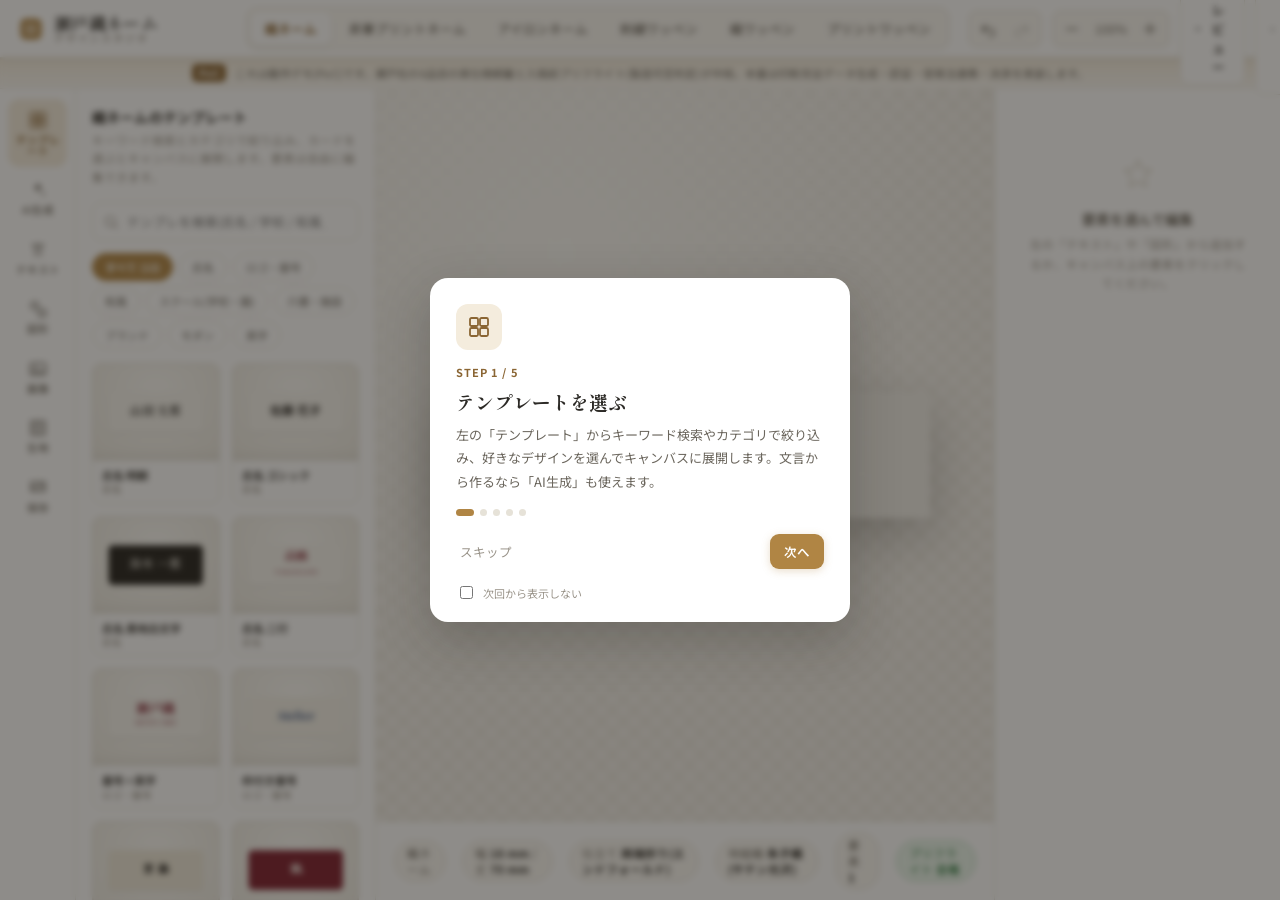
==== commit 5cfaeefc: "受注フロー更新: 見積もり起点・差し戻し・承認・生産フロー" ====
--- a/index.html
+++ b/index.html
@@ -51,9 +51,13 @@
       <svg viewBox="0 0 24 24" width="16" height="16"><path d="M12 3v12m0 0l-4-4m4 4l4-4M5 21h14" fill="none" stroke="currentColor" stroke-width="2" stroke-linecap="round" stroke-linejoin="round"/></svg>
       <span class="btn-label">ダウンロード</span>
     </button>
-    <button class="text-btn primary" id="orderBtn" title="寸法・色・プリフライトを確認して入稿(瀬戸社の受注画面へ)">
+    <button class="text-btn" id="myOrdersBtn" title="自分の見積もり依頼と注文状況(見積提示・差し戻し・承認・生産)を確認する">
+      <svg viewBox="0 0 24 24" width="16" height="16"><path d="M5 4h11l3 3v13H5z" fill="none" stroke="currentColor" stroke-width="1.8" stroke-linejoin="round"/><path d="M8 11h8M8 14h8M8 17h5" stroke="currentColor" stroke-width="1.6" stroke-linecap="round"/></svg>
+      <span class="btn-label">見積・注文状況</span>
+    </button>
+    <button class="text-btn primary" id="orderBtn" title="寸法・色・プリフライトを確認し、数量と要望を添えて見積もりを依頼(瀬戸社の受注画面へ)">
       <svg viewBox="0 0 24 24" width="16" height="16"><path d="M5 12l5 5L20 7" fill="none" stroke="currentColor" stroke-width="2.4" stroke-linecap="round" stroke-linejoin="round"/></svg>
-      <span class="btn-label">入稿する</span>
+      <span class="btn-label">見積もり依頼</span>
     </button>
     <a class="text-btn nav-link" href="orders.html" target="_blank" rel="noopener" title="瀬戸社側の受注キャッチ画面を別タブで開く">
       <svg viewBox="0 0 24 24" width="16" height="16"><path d="M4 5h16v14H4z" fill="none" stroke="currentColor" stroke-width="1.8"/><path d="M4 9h16" stroke="currentColor" stroke-width="1.8"/><path d="M8 13h8M8 16h5" stroke="currentColor" stroke-width="1.6" stroke-linecap="round"/></svg>
@@ -102,17 +106,31 @@
   </aside>
 </div>
 
-<!-- 入稿モーダル -->
+<!-- 見積もり依頼モーダル -->
 <div class="modal-back" id="orderModal" hidden>
   <div class="modal">
     <div class="modal-head">
-      <h3>入稿スペック確認</h3>
+      <h3>見積もり依頼</h3>
       <button class="icon-btn" id="orderClose"><svg viewBox="0 0 24 24" width="18" height="18"><path d="M6 6l12 12M18 6L6 18" stroke="currentColor" stroke-width="2" stroke-linecap="round"/></svg></button>
     </div>
     <div class="modal-body" id="orderBody"></div>
     <div class="modal-foot">
-      <span class="modal-note">本番ではここから印刷完全データ生成・マイページ認証・瀬戸様の受発注連携・決済(プレミアム1,980円/月)へ進みます。</span>
-      <button class="text-btn primary" id="orderConfirm">この内容で入稿(デモ)</button>
+      <span class="modal-note">概算[要確認]を確認のうえ見積もりを依頼します。最終価格・納期は瀬戸様が確定見積で確定します。本番はマイページ認証・受発注 API・決済(プレミアム1,980円/月)へ。</span>
+      <button class="text-btn primary" id="orderConfirm">この内容で見積もりを依頼</button>
+    </div>
+  </div>
+</div>
+
+<!-- 見積・注文状況モーダル(顧客側。自分の依頼一覧と状態) -->
+<div class="modal-back" id="myOrdersModal" hidden>
+  <div class="modal myorders-modal">
+    <div class="modal-head">
+      <h3>見積・注文状況</h3>
+      <button class="icon-btn" id="myOrdersClose"><svg viewBox="0 0 24 24" width="18" height="18"><path d="M6 6l12 12M18 6L6 18" stroke="currentColor" stroke-width="2" stroke-linecap="round"/></svg></button>
+    </div>
+    <div class="modal-body" id="myOrdersBody"></div>
+    <div class="modal-foot">
+      <span class="modal-note">このブラウザから依頼した見積もり・注文の状況です(コンセプトデモ。実データは localStorage キー "seto_orders")。瀬戸様が見積提示・差し戻し・承認後の生産進行を行います。</span>
     </div>
   </div>
 </div>
--- a/styles.css
+++ b/styles.css
@@ -251,6 +251,7 @@
 /* ===== 右プロパティ ===== */
 .props{flex:0 0 286px;background:var(--surface);border-left:1px solid var(--line);overflow-y:auto;padding:18px 16px 30px}
 .props-empty{display:flex;flex-direction:column;align-items:center;text-align:center;color:var(--ink-faint);padding:48px 18px;gap:6px}
+.props-empty[hidden]{display:none}
 .props-empty p{font-size:14px;font-weight:600;color:var(--ink-soft);margin:8px 0 0}
 .props-empty span{font-size:11.5px;line-height:1.7}
 .props-empty svg{color:var(--line)}
@@ -301,6 +302,7 @@
 
 /* ===== モーダル ===== */
 .modal-back{position:fixed;inset:0;background:rgba(30,26,20,.46);backdrop-filter:blur(3px);display:flex;align-items:center;justify-content:center;z-index:100;padding:24px}
+.modal-back[hidden]{display:none}
 .modal{background:var(--surface);border-radius:18px;box-shadow:var(--shadow-lg);width:min(520px,100%);max-height:90vh;display:flex;flex-direction:column;overflow:hidden}
 .preview-modal{width:min(720px,100%)}
 .modal-head{display:flex;align-items:center;justify-content:space-between;padding:18px 22px;border-bottom:1px solid var(--line)}
@@ -361,6 +363,51 @@
 .spec-h{font-size:12.5px;font-weight:700;color:var(--ink-soft);letter-spacing:.04em;margin:4px 0 8px;padding-top:14px;border-top:1px solid var(--line-soft)}
 .spec-note{font-size:10.5px;color:var(--ink-faint);line-height:1.7;margin:14px 0 0}
 
+/* ===== 概算お見積もり(見積もり依頼モーダル) ===== */
+.est-flag{font-size:10px;font-weight:700;color:var(--accent-deep);background:var(--accent-soft);border:1px solid #ecdcba;border-radius:5px;padding:2px 7px;margin-left:8px;vertical-align:middle}
+.est-range{display:flex;gap:10px;flex-wrap:wrap}
+.est-cell{flex:1;min-width:160px;background:var(--surface-2);border:1px solid var(--line);border-radius:10px;padding:11px 13px}
+.est-k{display:block;font-size:10.5px;color:var(--ink-faint);margin-bottom:4px}
+.est-v{display:block;font-size:15px;font-weight:700;color:var(--ink);font-variant-numeric:tabular-nums}
+.est-basis{margin-top:10px;font-size:11.5px}
+.est-basis summary{cursor:pointer;color:var(--accent-deep);font-weight:600;padding:4px 0}
+.est-basis ul{margin:6px 0 0;padding-left:18px;color:var(--ink-soft);line-height:1.7}
+.est-basis li{margin:2px 0}
+.lot-warn{font-size:11.5px;line-height:1.6;color:#9a6b16;background:#fdf3e2;border:1px solid #f0d6a6;border-radius:9px;padding:9px 11px;margin:0 0 12px}
+
+/* ===== 見積・注文状況モーダル(顧客側) ===== */
+.myorders-modal{width:min(640px,100%)}
+.mo-card{border:1px solid var(--line);border-radius:var(--radius-sm);background:var(--surface);margin-bottom:14px;overflow:hidden}
+.mo-top{display:flex;gap:12px;padding:13px 14px 0}
+.mo-thumb{width:84px;height:84px;flex:0 0 auto;border-radius:8px;overflow:hidden;border:1px solid var(--line);
+  background:repeating-conic-gradient(#ece9e1 0% 25%, #f4f1ec 0% 50%) 0 0/12px 12px;display:flex;align-items:center;justify-content:center}
+.mo-thumb img{max-width:100%;max-height:100%;object-fit:contain;display:block}
+.mo-head{flex:1;min-width:0}
+.mo-product{font-size:14px;font-weight:700;line-height:1.3}
+.mo-meta{font-size:11px;color:var(--ink-soft);margin:3px 0 7px;font-variant-numeric:tabular-nums}
+.mo-status{display:inline-block;font-size:11px;font-weight:700;border-radius:14px;padding:4px 11px;border:1px solid transparent}
+.mo-status.st-req{background:var(--accent-soft);color:var(--accent-deep);border-color:#ecdcba}
+.mo-status.st-rework{background:#fdecea;color:#bf2f26;border-color:#f2c0bb}
+.mo-status.st-quote{background:#e7f0ff;color:#2a5fa8;border-color:#bcd2f0}
+.mo-status.st-approved{background:#eef7ec;color:#3a8a4a;border-color:#c2e0c5}
+.mo-status.st-prod{background:#e3eefb;color:#2a5fa8;border-color:#bcd2f0}
+.mo-status.st-done{background:#eaf6ec;color:#2c7a3e;border-color:#bcdcc2}
+.mo-body{padding:11px 14px 4px;font-size:12px}
+.mo-row{display:flex;gap:8px;padding:5px 0;border-bottom:1px solid var(--line-soft)}
+.mo-row:last-child{border-bottom:none}
+.mo-k{flex:0 0 88px;color:var(--ink-soft);font-size:11px}
+.mo-v{flex:1;color:var(--ink);line-height:1.6}
+.mo-note{margin:8px 0 4px;background:#e7f0ff;border:1px solid #bcd2f0;border-radius:8px;padding:8px 11px;font-size:11.5px;line-height:1.6;color:#2a5fa8}
+.mo-rework{margin:8px 0 4px;background:#fdecea;border:1px solid #f2c0bb;border-radius:8px;padding:8px 11px;font-size:11.5px;line-height:1.6;color:#bf2f26}
+.mo-timeline{margin:8px 0 4px;font-size:11px}
+.mo-timeline summary{cursor:pointer;color:var(--ink-soft);font-weight:600;padding:4px 0}
+.mo-timeline ul{margin:6px 0 0;padding-left:0;list-style:none}
+.mo-timeline li{display:flex;gap:8px;padding:3px 0;color:var(--ink-soft);line-height:1.6;border-bottom:1px solid var(--line-soft)}
+.mo-timeline li:last-child{border-bottom:none}
+.tl-at{flex:0 0 76px;color:var(--ink-faint);font-variant-numeric:tabular-nums}
+.tl-by{flex:0 0 42px;color:var(--accent-deep);font-weight:600}
+.mo-foot{padding:11px 14px 14px;display:flex;gap:9px;justify-content:flex-end}
+
 @media(max-width:1180px){
   .rail-panel{flex-basis:250px}
   .props{flex-basis:250px}
